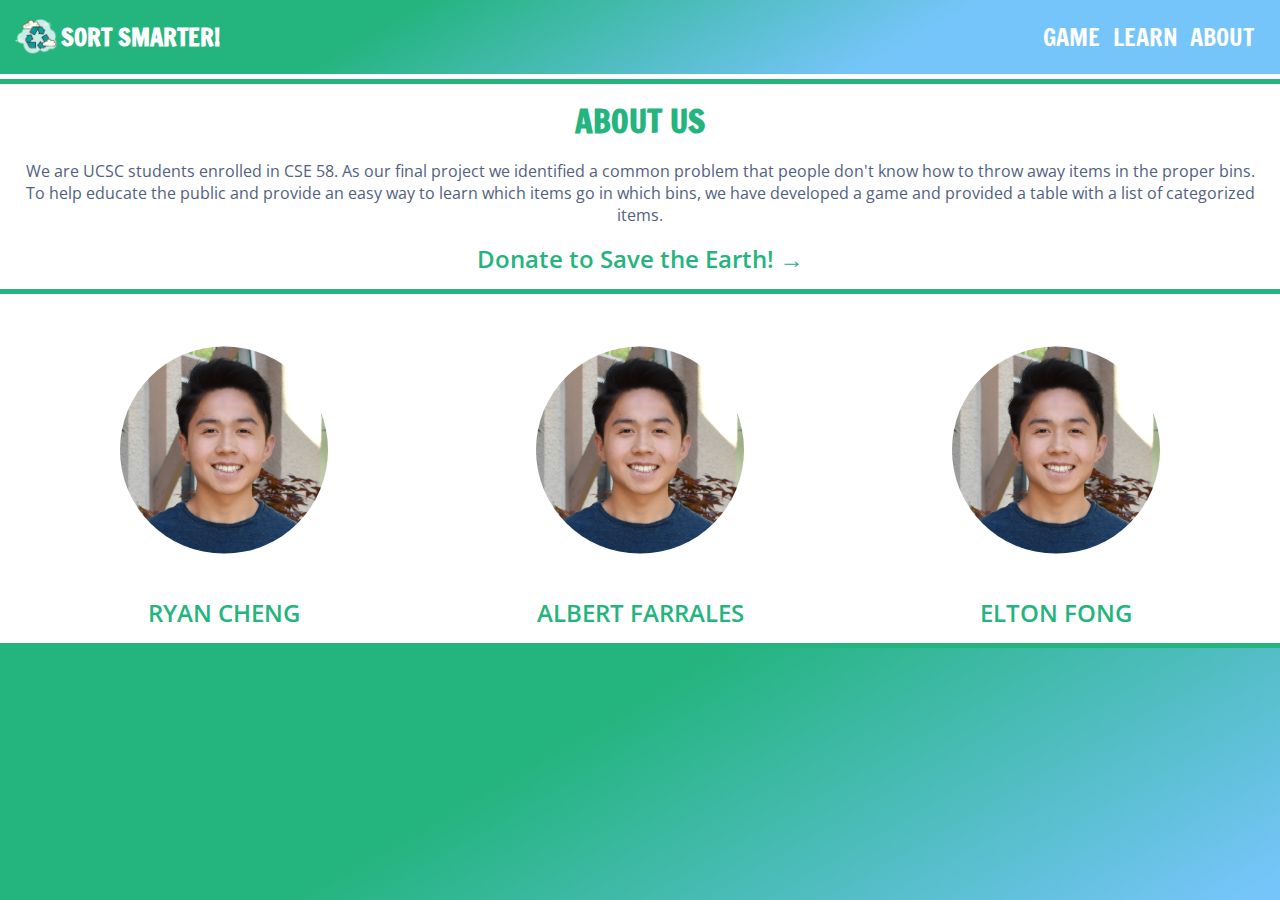
==== about.html @ beb03a39 "First" ====
<!DOCTYPE html>
<html>

<head>
    <meta charset=utf-8 />
    <title>Learn to Sort Waste!</title>
    <link rel="stylesheet" type="text/css" href="main.css">
    <link href="https://fonts.googleapis.com/css?family=Francois+One|Open+Sans:400,600|Roboto&display=swap" rel="stylesheet">
</head>

<body style="background: linear-gradient(150deg,#24b47e 30%,#76c5fa 70%);">
    <div id="top-bar">
        <a id="logo" href="index.html">
            <img id="logo_image" src="images/recycle-icon.png">
            <h1 class="header">Sort Smarter!</h1>
        </a>
        <div id="tabs">
            <a class="header" href="game.html">Game</a>
            <a class="header" href="learn.html">Learn</a>
            <a class="header" href="about.html">About</a>
        </div>
    </div>
    <div id="table_header" style="text-align: center;">
        <h3 id="list_title">About Us</h3>
        <p class="general_p_noresize">We are UCSC students enrolled in CSE 58. As our final project we identified a common problem 
            that people don't know how to throw away items in the proper bins. To help educate the public and provide an easy way
            to learn which items go in which bins, we have developed a game and provided a table with a list of categorized items.
        </p>
        <a id="play_game_button" href="https://www.savetheearth.org/donate/">Donate to Save the Earth! &#8594;</a>
    </div>
    <div id="team">
        <div style="text-align: center;">
            <img class="student_photo" src="images/ryan.jpg">
            <h3 id="header_name">Ryan Cheng</h3>
        </div>
        <div style="text-align: center;">
            <img class="student_photo" src="images/ryan.jpg">
            <h3 id="header_name">Albert Farrales</h3>
        </div>
        <div style="text-align: center;">
            <img class="student_photo" src="images/ryan.jpg">
            <h3 id="header_name">Elton Fong</h3>
        </div>
    </div>
</body>

</html>
---- main.css ----
body {
    margin:0;
    padding:0;
    background-color: #24b47e;
}
#top-bar {
    font-family: 'Francois One', sans-serif;
    text-transform: uppercase;
    color:#fff;
    position:relative;
    max-width: 100%;
    background: linear-gradient(150deg,#24b47e 30%,#76c5fa 70%);
    border-bottom: 5px solid white;
    padding:1vw;
    display:flex;
}
#logo {
    width:auto;
    display:flex;
    text-decoration: none;
    color:#fff;
}
#logo_image {
    width:3rem;
    height:3rem;
    margin-top:auto;
    margin-bottom:auto;
}
.header {
    font-size:1.5rem;
    margin-top:auto;
    margin-bottom:auto;
    padding-right:1vw;
    color:#fff;
    text-decoration: none;
}
#game {
    background-image: url('images/sky-background.jpg');
	background-position:center;
	background-repeat:no-repeat;
	background-size:cover;
    background-color: #76c5fa;
    padding:5vw;
}
.bin {
    /*height:20vw;*/
    width:15%;
    margin-left:2vw;
    margin-right:2vw;
}
#item_container {
    font-family: 'Francois One', sans-serif;
    text-transform: uppercase;
    color:white;
    font-weight: bold;
    font-size:3vw;
    text-align: center;
    margin: auto;
    width: 50%;
    border: 0.25vw solid #76c5fa;
    background-color: #4ba3df;
    padding: 10px;
}
#correct_container {
    font-family: 'Francois One', sans-serif;
    text-transform: uppercase;
    color:white;
    font-weight: bold;
    font-size:3vw;
    text-align: center;
    width: 5vw;
    display:inline-block;
    border: 0.25vw solid #339740;
    background-color: #136b1e;
    padding: 10px;
}
#wrong_container {
    font-family: 'Francois One', sans-serif;
    text-transform: uppercase;
    color:white;
    font-weight: bold;
    font-size:3vw;
    text-align: center;
    width: 5vw;
    display:inline-block;
    border: 0.25vw solid #c95454;
    background-color: #ad2b2b;
    padding: 10px;
}
#bin_container {
    display:flex;
    justify-content:center;
    margin-top: 5vw;
}
#score_container {
    display:flex;
    justify-content: center;
}
#correct_score {
    margin-top: 0;
    margin-bottom: 0;
}
#wrong_score {
    margin-top: 0;
    margin-bottom: 0;
}
#item_img {
    height:10vw;
}
#item {
    margin-top:0;
    margin-bottom:0;
}
.bin:hover{
    opacity:0.8 !important;
    filter:alpha(opacity=80) !important; /* For IE8 and earlier */
}

.bin:active{
    opacity:1 !important;
    filter:alpha(opacity=100) !important; /* For IE8 and earlier */
}
/*
#results {
    z-index:2;
    position:absolute;
    left:0;
    top:0;
    bottom:0;
    right:0;
    margin:auto;
    font-family: 'Francois One', sans-serif;
    text-transform: uppercase;
    color:white;
    font-weight: bold;
    font-size:3vw;
    text-align: center;
    margin: auto;
    width: 50%;
    height:50%;
    border: 0.25vw solid #76c5fa;
    background-color: #4ba3df;
    padding: 10px;
}
*/

#tabs {
    float:right;
    display: flex;
    flex-direction: row;
    margin-left:auto;
}

#home_image {
    text-align:center;
    font-family: 'Francois One', sans-serif;
    text-transform: uppercase;
    color:#fff;
    position:relative;
    background-image: url('images/landscape.jpg');
	background-position:center;
	background-repeat:no-repeat;
	background-size:cover;
    background-color: #a8f5ff;
    height:30vw;
    padding:5vw;
}

#overlay {
    position: absolute;
    top: 0;
    bottom: 0;
    left: 0;
    right: 0;
    background-color: rgba(51, 151, 64, 0.3);
    overflow:hidden;
}

#main_title {
    margin-top: 2vw;
    margin-bottom: 2vw;
    position:relative;
    font-size: 10vw;
}

#main_button {
    font-size: 2rem;
    position:relative;
    background-color: white;
    color:#24b47e;
    text-decoration: none;
    border-radius: 100rem;
    padding-top:0.5vw;
    padding-bottom:0.5vw;
    padding-left:2vw;
    padding-right:2vw;
    margin-right:1vw;
}

#play_game {
    border-top: 5px solid #24b47e;
    padding:2vw;
    background-color:white;
}

.general_title {
    margin-top: 2vw;
    font-family: 'Francois One', sans-serif;
    text-transform: uppercase;
    color: #24b47e;
    font-size: 2rem;
}

.general_p {
    font-family: 'Open Sans', sans-serif;
    color: #525f7f;
}
#play_game_text {
    float:left;
    position:relative;
    width:55%;
    padding-right:5%;
}
#recycling_game_img{
    border: 0.5vw solid #24b47e;
    margin-top: 2vw;
    float:right;
    width:38%;
    position:relative;
}
#play_game_button_container{
    clear:both;
    width:100%;
    position:relative;
}
#play_game_button {
    font-family: 'Open Sans', sans-serif;
    font-weight:600;
    color: #24b47e;
    font-size: 1.5rem;
    text-decoration: none;
}
#main_table {
    /*margin-left:10vw;
    margin-right:10vw;
    margin-top:3vw;
    margin-bottom:3vw;*/
}
#table_header {
    max-width:100%;
    padding: 14px 16px;
    background-color:#fff;
    border-top: 5px solid #24b47e; 
    border-bottom: 5px solid #24b47e; 
}
#team {
    max-width:100%;
    padding: 14px 16px;
    background-color:#fff;
    display:flex;
    justify-content: space-evenly;
    border-bottom: 5px solid #24b47e; 
}
#list_link {
    font-family: 'Francois One', sans-serif;
    text-transform: uppercase;
    text-decoration: none;
    color:#24b47e;
}
#list_title{
    margin:0;
    font-family: 'Francois One', sans-serif;
    text-transform: uppercase;
    text-decoration: none;
    color:#24b47e;
    font-size:2rem;
}
#header_name {
    margin:0;
    font-family: 'Open Sans', sans-serif;
    font-weight: 600;
    text-transform: uppercase;
    text-decoration: none;
    color:#24b47e;
    font-size:1.5rem;
}
.general_p_noresize {
    font-family: 'Open Sans', sans-serif;
    color: #525f7f;
}
.student_photo {
    width:50%;
    border-radius: 50%;
    padding-top:3vw;
    padding-bottom:3vw;
}
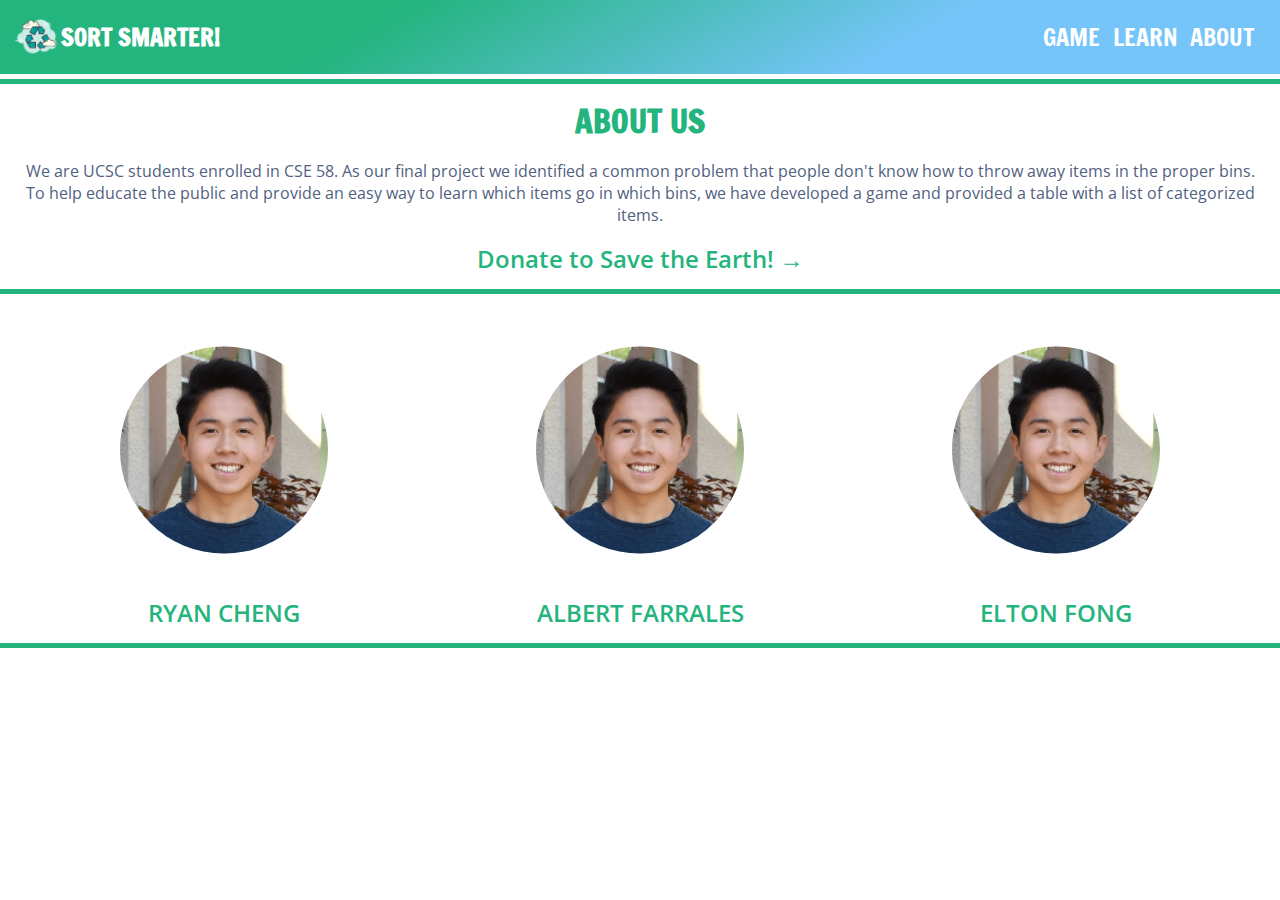
==== commit a4440743: "no repeat" ====
--- a/about.html
+++ b/about.html
@@ -8,7 +8,7 @@
     <link href="https://fonts.googleapis.com/css?family=Francois+One|Open+Sans:400,600|Roboto&display=swap" rel="stylesheet">
 </head>
 
-<body style="background: linear-gradient(150deg,#24b47e 30%,#76c5fa 70%);">
+<body style="background: linear-gradient(150deg,#24b47e 30%,#76c5fa 70%); background-repeat: no-repeat;">
     <div id="top-bar">
         <a id="logo" href="index.html">
             <img id="logo_image" src="images/recycle-icon.png">
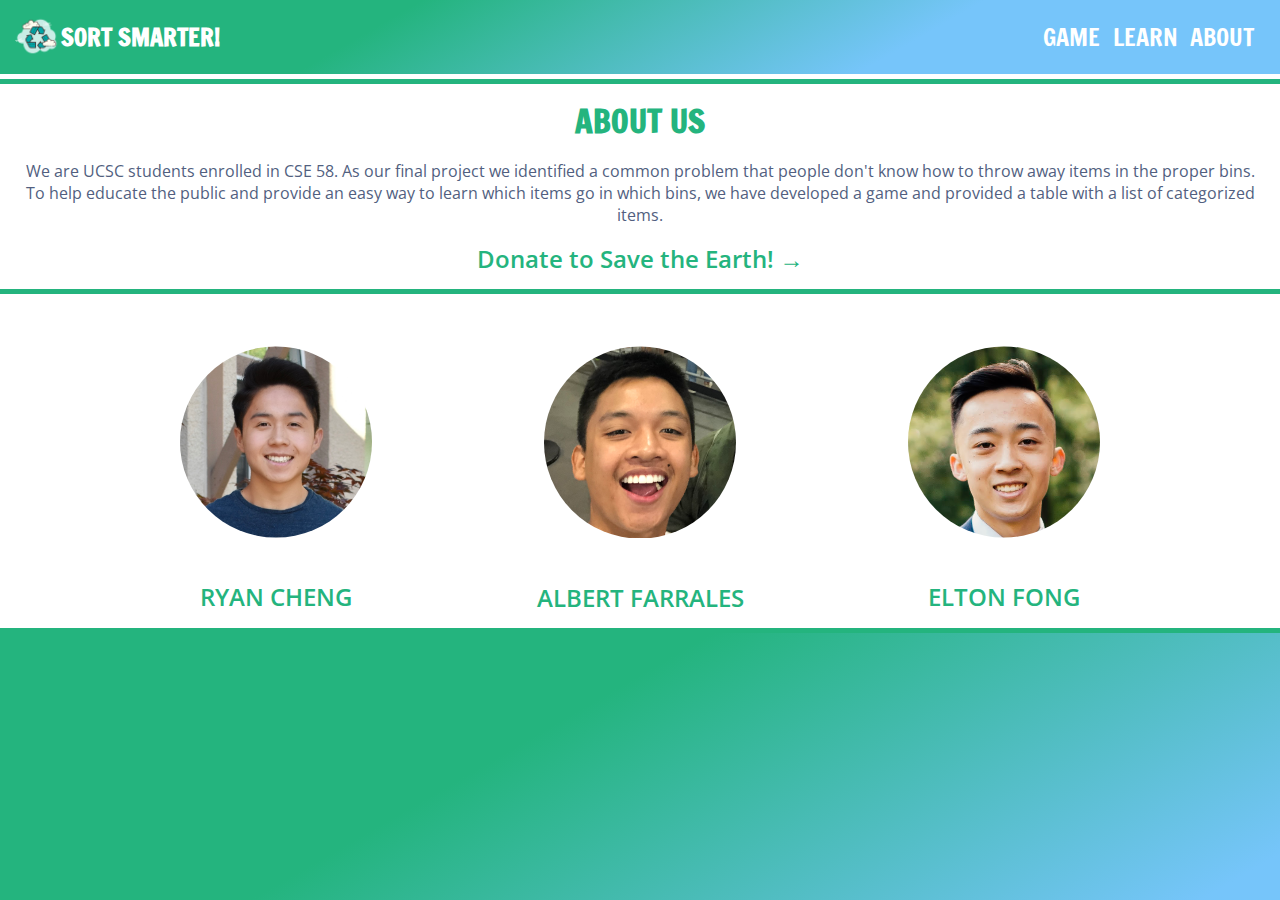
==== commit 3571703f: "Photos" ====
--- a/about.html
+++ b/about.html
@@ -8,7 +8,7 @@
     <link href="https://fonts.googleapis.com/css?family=Francois+One|Open+Sans:400,600|Roboto&display=swap" rel="stylesheet">
 </head>
 
-<body style="background: linear-gradient(150deg,#24b47e 30%,#76c5fa 70%); background-repeat: no-repeat;">
+<body style="background: linear-gradient(150deg,#24b47e 30%,#76c5fa 70%);">
     <div id="top-bar">
         <a id="logo" href="index.html">
             <img id="logo_image" src="images/recycle-icon.png">
@@ -34,11 +34,11 @@
             <h3 id="header_name">Ryan Cheng</h3>
         </div>
         <div style="text-align: center;">
-            <img class="student_photo" src="images/ryan.jpg">
+            <img class="student_photo" src="images/albert.JPG">
             <h3 id="header_name">Albert Farrales</h3>
         </div>
         <div style="text-align: center;">
-            <img class="student_photo" src="images/ryan.jpg">
+            <img class="student_photo" src="images/elton.png">
             <h3 id="header_name">Elton Fong</h3>
         </div>
     </div>
--- a/main.css
+++ b/main.css
@@ -289,7 +289,7 @@
     color: #525f7f;
 }
 .student_photo {
-    width:50%;
+    width:15vw;
     border-radius: 50%;
     padding-top:3vw;
     padding-bottom:3vw;
